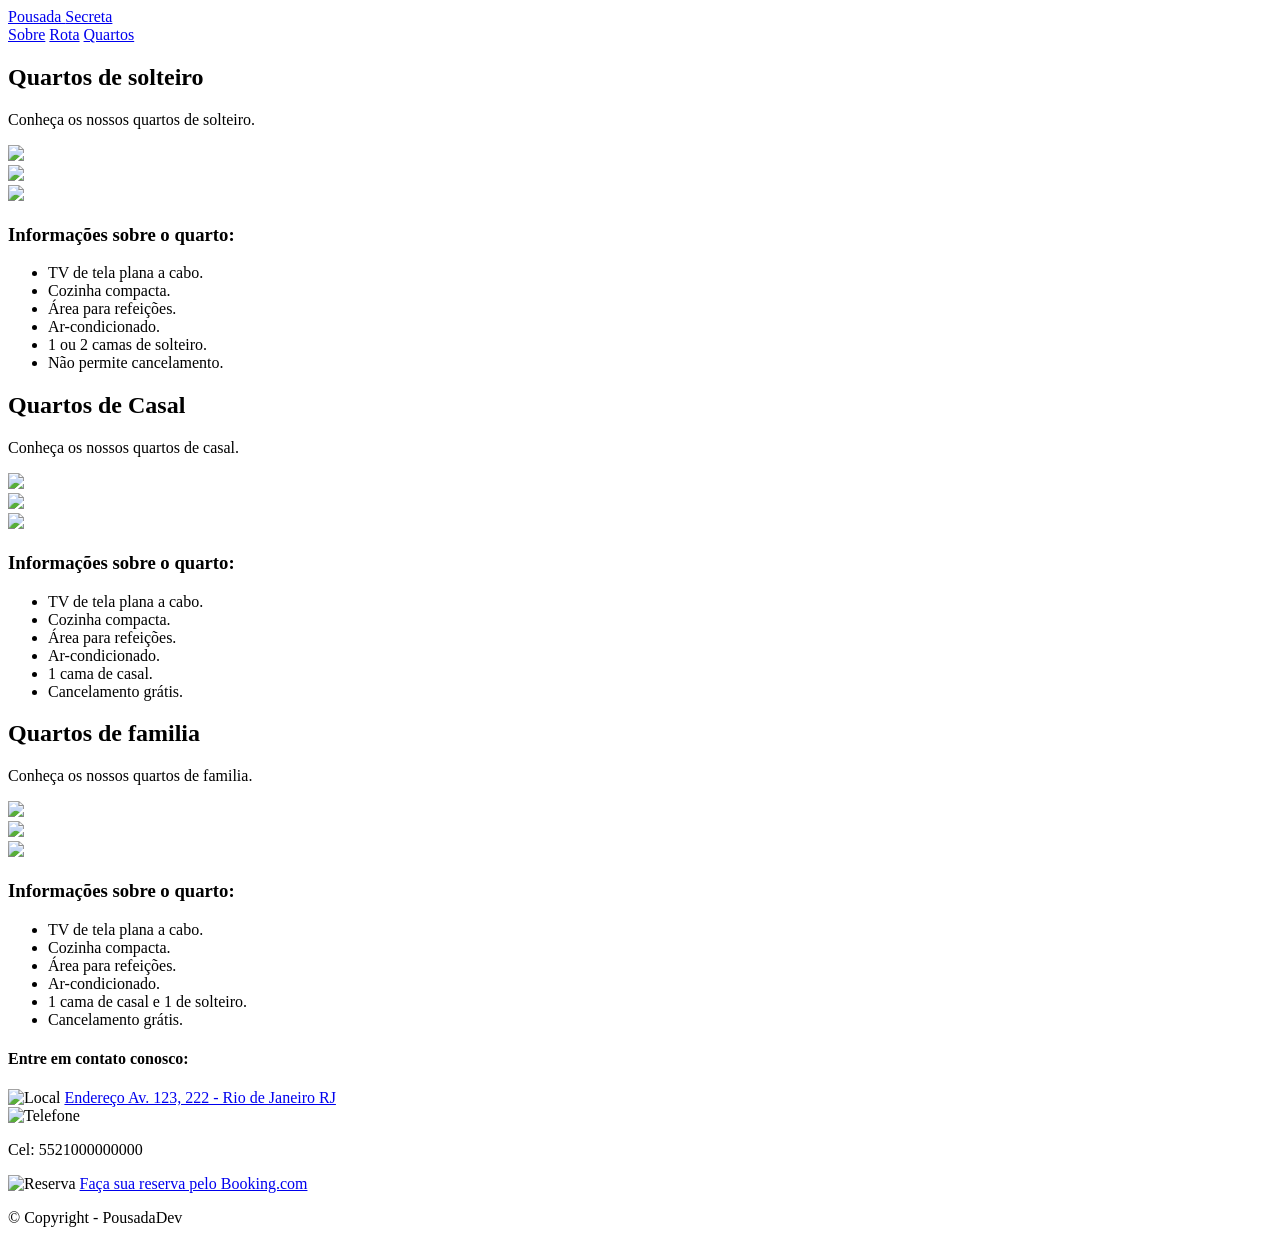
==== quartos.html @ 640b4a3e "Add files via upload" ====
<!DOCTYPE html>
<html lang="pt-br">
<head>
  <meta charset="UTF-8">
  <meta name="viewport" content="width=device-width, initial-scale=1.0">
  <link rel="stylesheet" href="CSS/estilo.css"> 
  <link rel="stylesheet" href="CSS/estilo-quartos.css"> 
  <link href="https://fonts.googleapis.com/css2?family=Source+Sans+Pro:ital,wght@0,200;0,300;0,400;0,600;0,700;0,900;1,200;1,300;1,400;1,600;1,700;1,900&display=swap" rel="stylesheet">
  <title>Quartos - Pousada Secreta</title>
</head>
<body>
  <div class="topo">
    <div class="topo-secao limite-secao">
        <div class="container-logotipo">
            <a class="link-pousada" href="index.html">Pousada <span>Secreta</span></a>
        </div>
        <div class="container-links">
            <a class="link-topo" href="Index.html#Sobre">Sobre</a>
            <a class="link-topo" href="Index.html#Rota">Rota</a>
            <a class="link-topo" href="quartos.html">Quartos</a>
        </div>
    </div>
  </div>
  <div class="conteudo-imagem-fundo"></div>
   <div class="conteudo2 Quartos" id="solteiro">
    <h2 class="titulo">Quartos de solteiro</h2>
    <p>Conheça os nossos quartos de solteiro.</p>
   </div>
   <div class="container-quartos">
    <div class="quarto"><img src="img/quarto-solteiro1.jpg"></div>
    <div class="quarto"><img src="img/quarto-solteiro2.jpg"></div>
    <div class="quarto"><img src="img/quarto-solteiro3.jpg"></div>
    </div>
    <div class="lista">
        <h3>Informações sobre o quarto:</h3>
        <ul>
            <li>TV de tela plana a cabo.</li>
            <li>Cozinha compacta.</li>
            <li>Área para refeições.</li>
            <li>Ar-condicionado.</li>
            <li>1 ou 2 camas de solteiro.</li>
            <li>Não permite cancelamento.</li>
        </ul>
    </div>
     <div class="conteudo2 Quartos" id="casal">
    <h2 class="titulo">Quartos de Casal</h2>
    <p>Conheça os nossos quartos de casal.</p>
   </div>
   <div class="container-quartos">
    <div class="quarto"><img src="img/quarto-casal1.jpg"></div>
    <div class="quarto"><img src="img/quarto-casal2.jpg"></div>
    <div class="quarto"><img src="img/quarto-casal3.jpg"></div>
    </div>
    <div class="lista">
        <h3>Informações sobre o quarto:</h3>
        <ul>
            <li>TV de tela plana a cabo.</li>
            <li>Cozinha compacta.</li>
            <li>Área para refeições.</li>
            <li>Ar-condicionado.</li>
            <li>1 cama de casal.</li>
            <li>Cancelamento grátis.</li>
        </ul>
    </div>
         <div class="conteudo2 Quartos" id="familia">
    <h2 class="titulo">Quartos de familia</h2>
    <p>Conheça os nossos quartos de familia.</p>
   </div>
   <div class="container-quartos">
    <div class="quarto"><img src="img/quarto-familia1.jpg"></div>
    <div class="quarto"><img src="img/quarto-familia2.jpg"></div>
    <div class="quarto"><img src="img/quarto-familia3.jpg"></div>
    </div>
    <div class="lista">
        <h3>Informações sobre o quarto:</h3>
        <ul>
            <li>TV de tela plana a cabo.</li>
            <li>Cozinha compacta.</li>
            <li>Área para refeições.</li>
            <li>Ar-condicionado.</li>
            <li>1 cama de casal e 1 de solteiro.</li>
            <li>Cancelamento grátis.</li>
        </ul>
    </div>
    <footer class="Rodape">
    <div class="rodape-conteudo">
        <div class="item-rodape">
            <h4>Entre em contato conosco:</h4>
        </div>

        <div class="item-rodape">
            <img src="img/icones/endereco.png" alt="Local">
            <a href="https://www.google.com..." target="_blank">Endereço Av. 123, 222 - Rio de Janeiro RJ</a>
        </div>

        <div class="item-rodape">
            <img src="img/icones/telefone.png" alt="Telefone">
            <p>Cel: 5521000000000</p>
        </div>

        <div class="item-rodape">
            <img src="img/icones/calendario.png" alt="Reserva">
            <a href="https://Booking.com">Faça sua reserva pelo Booking.com</a>
        </div>
    </div>

    <div class="linha-divisora"></div>

    <div class="copyright">
        <p>© Copyright - PousadaDev</p>
    </div>
</footer>
</body>
</html>
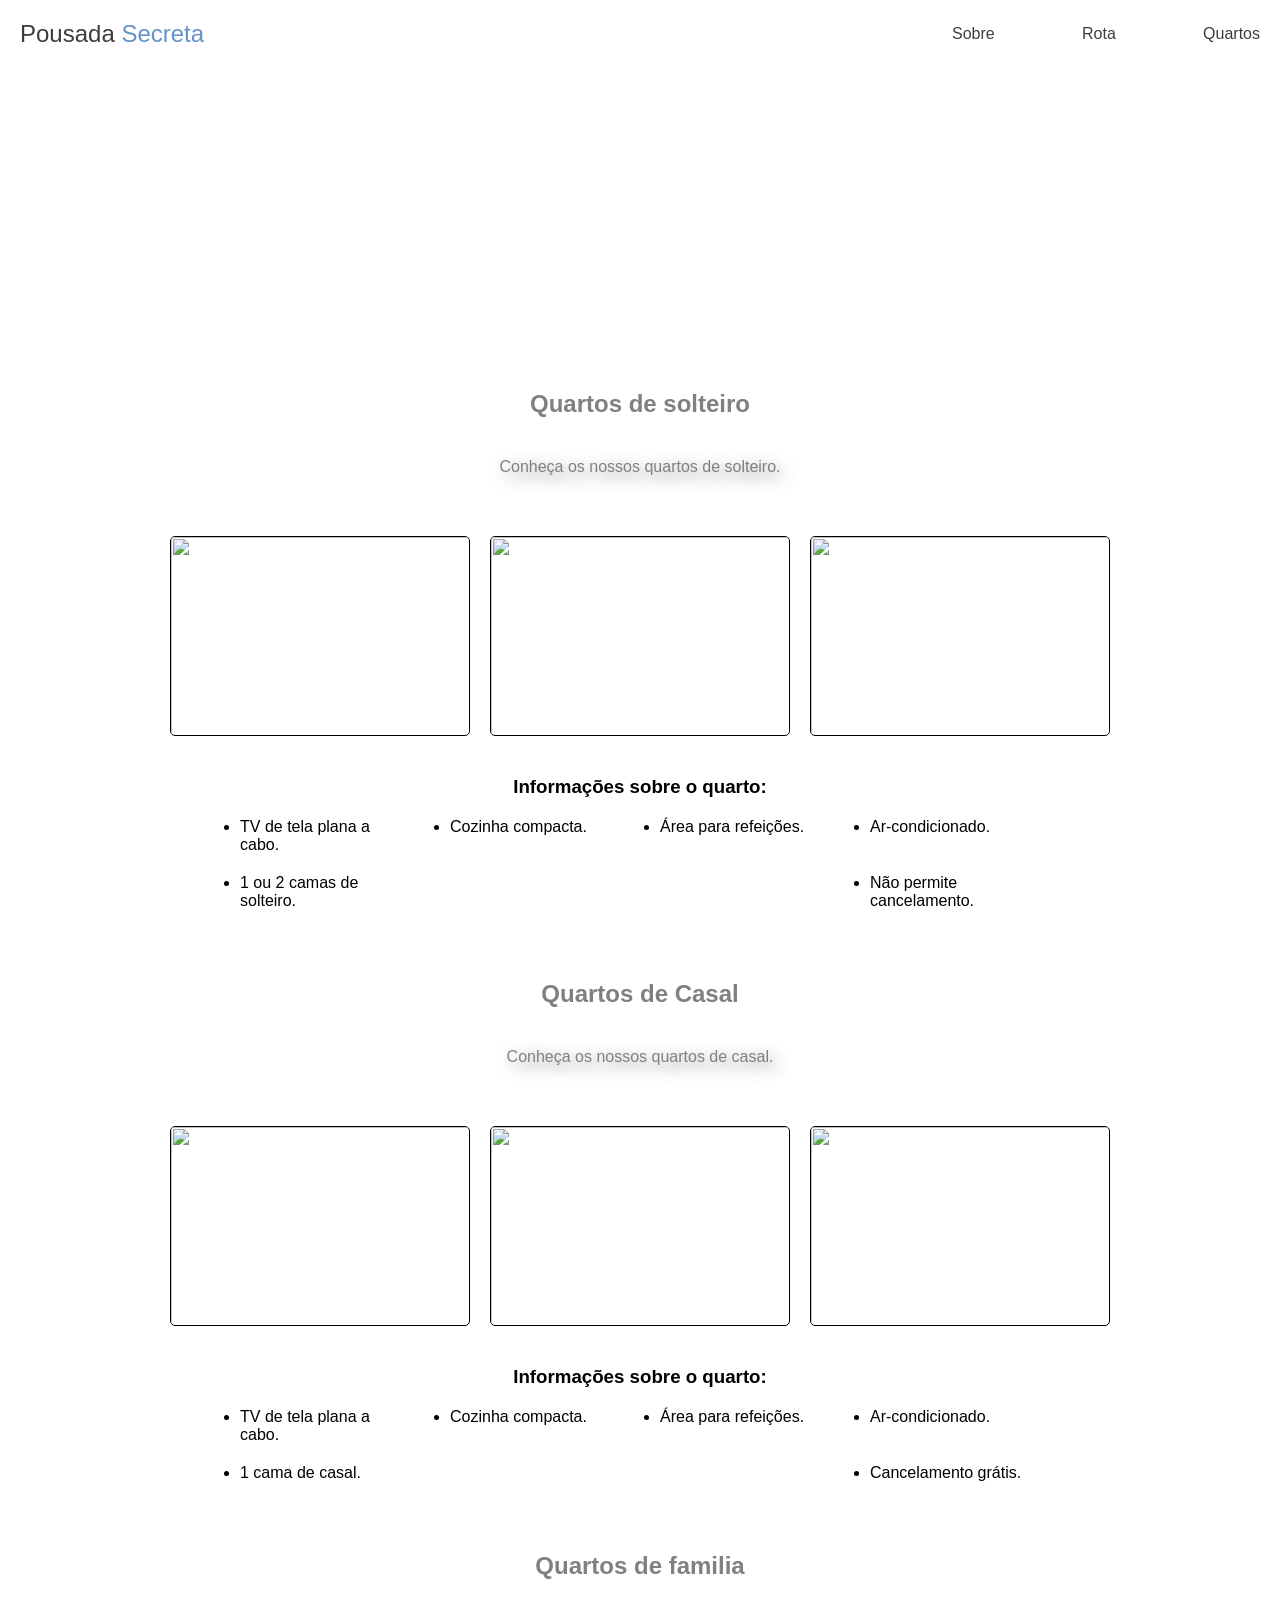
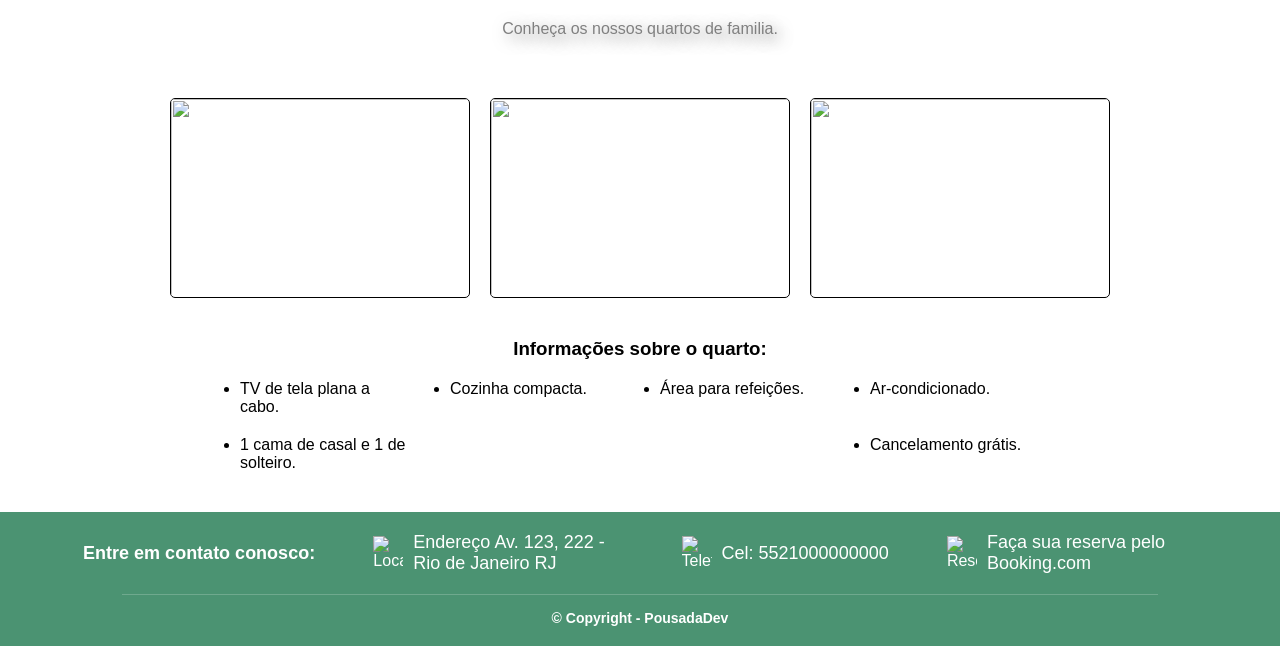
==== commit 26b8fb87: "Update quartos.html" ====
--- a/quartos.html
+++ b/quartos.html
@@ -3,8 +3,8 @@
 <head>
   <meta charset="UTF-8">
   <meta name="viewport" content="width=device-width, initial-scale=1.0">
-  <link rel="stylesheet" href="CSS/estilo.css"> 
-  <link rel="stylesheet" href="CSS/estilo-quartos.css"> 
+  <link rel="stylesheet" href="estilo.css"> 
+  <link rel="stylesheet" href="estilo-quartos.css"> 
   <link href="https://fonts.googleapis.com/css2?family=Source+Sans+Pro:ital,wght@0,200;0,300;0,400;0,600;0,700;0,900;1,200;1,300;1,400;1,600;1,700;1,900&display=swap" rel="stylesheet">
   <title>Quartos - Pousada Secreta</title>
 </head>
@@ -15,8 +15,8 @@
             <a class="link-pousada" href="index.html">Pousada <span>Secreta</span></a>
         </div>
         <div class="container-links">
-            <a class="link-topo" href="Index.html#Sobre">Sobre</a>
-            <a class="link-topo" href="Index.html#Rota">Rota</a>
+            <a class="link-topo" href="index.html#Sobre">Sobre</a>
+            <a class="link-topo" href="index.html#Rota">Rota</a>
             <a class="link-topo" href="quartos.html">Quartos</a>
         </div>
     </div>
@@ -111,4 +111,4 @@
     </div>
 </footer>
 </body>
-</html>+</html>
--- a/estilo.css
+++ b/estilo.css
@@ -0,0 +1,260 @@
+* {
+  font-family: 'Source Sans Pro', sans-serif;
+  margin: 0;
+ box-sizing: border-box;
+
+}
+.topo {
+    width: 100%;
+    position: fixed;
+    background-color: #fff;
+}
+
+.topo-secao {
+  display: flex;
+  align-items: center;
+  justify-content: space-between;
+  flex-wrap: wrap;
+  gap: 30px;
+  padding: 20px;
+  color: #3d3d3d;
+}
+
+.limite-secao {
+  width: 100%;
+  max-width: 1440px;
+  margin: 0 auto;
+}
+
+.container-logotipo {
+  flex: 1 0 60%;
+}
+
+.container-logotipo a {
+  font-size: 24px;
+  text-decoration: none;
+  color: #3d3d3d;
+}
+
+.container-logotipo span {
+  color: #6592c9;
+}
+
+.container-links {
+  flex: 1 0 150px;
+  display: flex;
+  justify-content: space-between;
+}
+
+.link-topo {
+  text-decoration: none;
+  color: #3d3d3d;
+}
+.conteudo {
+    background-image: url(../img/img-fundo.jpg);
+    width: 100%;
+    height: 100vh;
+    padding: 0 20px;
+    background-position: center;
+    background-size: cover;
+    text-align: center;
+
+  display: flex;
+  justify-content: center;
+  align-items: center;
+}
+
+.conteudo-pousada {
+    background-color: rgba(23, 109, 65, 0.5);
+    padding: 40px 50px;
+    border: 2px solid;
+    border-radius: 10px;
+    color: white;
+    justify-content: center;
+}
+
+.conteudo-pousada p {
+    font-size: 22px;
+}
+
+.conteudo2 {
+  padding: 30px;
+  text-align: center;
+  color: gray;
+  justify-content: column;
+  
+}
+
+.conteudo2 h1 {
+    margin-bottom: 20px;
+    text-shadow: 5px 5px 15px rgba(0,0,0,0.5);
+}
+
+.conteudo2 p {
+    margin-top: 10px;
+    text-shadow: 5px 5px 15px rgba(0,0,0,0.5);
+}
+
+.Quartos, .quarto img{
+    display: flex;
+    justify-content: center;
+    gap: 30px;
+}
+
+.quarto {
+    text-align: center;
+     display: flex;
+    flex-direction: column;  
+    align-items: center;     
+    text-align: center;
+}
+
+.quarto img{
+    width: 300px;
+    border: 1px solid black;
+    border-radius: 5px;
+}
+
+.linha{
+    width: 100%;
+    height: 3px;
+    background-color: #2e8b8b;
+    margin-top: 10px;
+}
+
+.quarto a {
+    text-decoration: none;
+    color: gray;         
+    font-weight: bold;
+    font-size: 20px;
+    margin-top: 5px;
+}
+
+.Rota {
+  text-align: center;
+  color: gray;
+  justify-content: column;
+}
+
+.Rota h1 {
+    padding-top: 40px;
+    margin-bottom: 15px;
+    margin-top: 15px;
+    text-shadow: 5px 5px 15px rgba(0,0,0,0.5);
+}
+
+.Rota p {
+    margin-top: 30px;
+    text-shadow: 5px 5px 15px rgba(0,0,0,0.5);
+    padding-bottom: 40px;
+}
+
+.rota2 {
+    width: 100%;
+    margin-top: 10px;
+    height: 500px; 
+}
+
+.Sobre h1, .Sobre > p {
+    margin-top: 5px;
+    margin-bottom: 10px;
+    padding-bottom: 10px;
+    text-shadow: 5px 5px 15px rgba(0,0,0,0.5);
+    text-align: center;
+    color: gray;
+}
+
+.sobre-pousada {
+    width: 100%;
+    display: flex;
+    flex-flow: row wrap;
+    justify-content: center;
+    gap: 40px;
+    padding: 20px;
+}
+
+.sobre-pousada > div {
+    display: flex;
+    align-items: flex-start;
+    justify-content: space-between;
+    gap: 15px;
+    text-align: left; 
+
+    min-width: 300px;
+    width: 45%;
+}
+
+.sobre-pousada h3 {
+    margin-top: 0;
+    color: #333;
+}
+
+.sobre-pousada p {
+    color: #666;
+    font-size: 14px;
+    line-height: 1.4;
+    text-shadow: none; 
+    text-align: left;
+}
+
+.sobre-pousada img {
+    width: 150px;
+    height: 100px;
+    object-fit: cover; 
+    border-radius: 5px;
+}
+
+.Rodape {
+    background-color: #4b9372; 
+    color: white;
+    padding: 20px 5%;
+    display: flex;
+    flex-direction: column; 
+    align-items: center;
+}
+
+.rodape-conteudo {
+    width: 100%;
+    display: flex;
+    justify-content: space-around; 
+    align-items: center;
+    flex-wrap: wrap;
+    gap: 20px;
+    padding-bottom: 20px;
+}
+
+.item-rodape {
+    display: flex;
+    align-items: center; 
+    gap: 10px;
+    max-width: 250px;
+}
+
+.item-rodape img {
+    width: 30px; 
+    height: auto;
+}
+
+.item-rodape a, .item-rodape p, .item-rodape h4 {
+    color: white;
+    text-decoration: none;
+    font-size: 18px;
+    margin: 0;
+}
+
+
+.linha-divisora {
+    width: 90%;
+    height: 1px;
+    background-color: rgba(255, 255, 255, 0.2); 
+    margin-bottom: 15px;
+}
+
+.copyright p {
+    font-size: 14px;
+    font-weight: bold;
+    margin: 0;
+}
+
+
+
--- a/estilo-quartos.css
+++ b/estilo-quartos.css
@@ -0,0 +1,170 @@
+* {
+  font-family: 'Source Sans Pro', sans-serif;
+  margin: 0;
+ box-sizing: border-box;
+
+}
+.topo {
+    width: 100%;
+    position: fixed;
+    background-color: #fff;
+}
+
+.topo-secao {
+  display: flex;
+  align-items: center;
+  justify-content: space-between;
+  flex-wrap: wrap;
+  gap: 30px;
+  padding: 20px;
+  color: #3d3d3d;
+}
+
+.limite-secao {
+  width: 100%;
+  max-width: 1440px;
+  margin: 0 auto;
+}
+
+.container-logotipo {
+  flex: 1 0 60%;
+}
+
+.container-logotipo a {
+  font-size: 24px;
+  text-decoration: none;
+  color: #3d3d3d;
+}
+
+.container-logotipo span {
+  color: #6592c9;
+}
+
+.container-links {
+  flex: 1 0 150px;
+  display: flex;
+  justify-content: space-between;
+}
+
+.link-topo {
+  text-decoration: none;
+  color: #3d3d3d;
+}
+
+.conteudo-imagem-fundo {
+    background-image: url(../img/img-fundo.jpg);
+    width: 100%;
+    height: 40vh;
+    padding: 0 10px;
+    background-position: top;
+    background-size: cover;
+}
+
+
+
+.Rodape {
+    background-color: #4b9372; 
+    color: white;
+    padding: 20px 5%;
+    display: flex;
+    flex-direction: column; 
+    align-items: center;
+}
+
+.rodape-conteudo {
+    width: 100%;
+    display: flex;
+    justify-content: space-around; 
+    align-items: center;
+    flex-wrap: wrap;
+    gap: 20px;
+    padding-bottom: 20px;
+}
+
+.item-rodape {
+    display: flex;
+    align-items: center; 
+    gap: 10px;
+    max-width: 250px;
+}
+
+.item-rodape img {
+    width: 30px; 
+    height: auto;
+}
+
+.item-rodape a, .item-rodape p, .item-rodape h4 {
+    color: white;
+    text-decoration: none;
+    font-size: 18px;
+    margin: 0;
+}
+
+
+.linha-divisora {
+    width: 90%;
+    height: 1px;
+    background-color: rgba(255, 255, 255, 0.2); 
+    margin-bottom: 15px;
+}
+
+.copyright p {
+    font-size: 14px;
+    font-weight: bold;
+    margin: 0;
+}
+
+.conteudo2 {
+    text-align: center;
+     display: flex;
+    flex-direction: column;  
+    align-items: center;     
+    text-align: center;
+}
+
+.container-quartos {
+  display: flex;
+  justify-content: center;
+  gap: 20px;
+  margin: 30px 0;
+  flex-wrap: wrap;
+}
+
+.quarto img {
+  width: 300px;
+  height: 200px;
+  object-fit: cover;
+}
+
+.lista {
+  text-align: center;
+  margin: 40px 0;
+}
+
+.lista h3 {
+  margin-bottom: 20px;
+}
+
+.lista ul {
+  display: grid;
+  grid-template-columns: repeat(4, 1fr);
+  gap: 20px 40px;
+  list-style: disc;
+  max-width: 800px;
+  margin: 0 auto;
+  padding: 0;
+}
+
+.lista li {
+  text-align: left;
+}
+
+.lista li:nth-child(5) {
+  grid-column: 1;
+}
+
+.lista li:nth-child(6) {
+  grid-column: 4;
+}
+
+
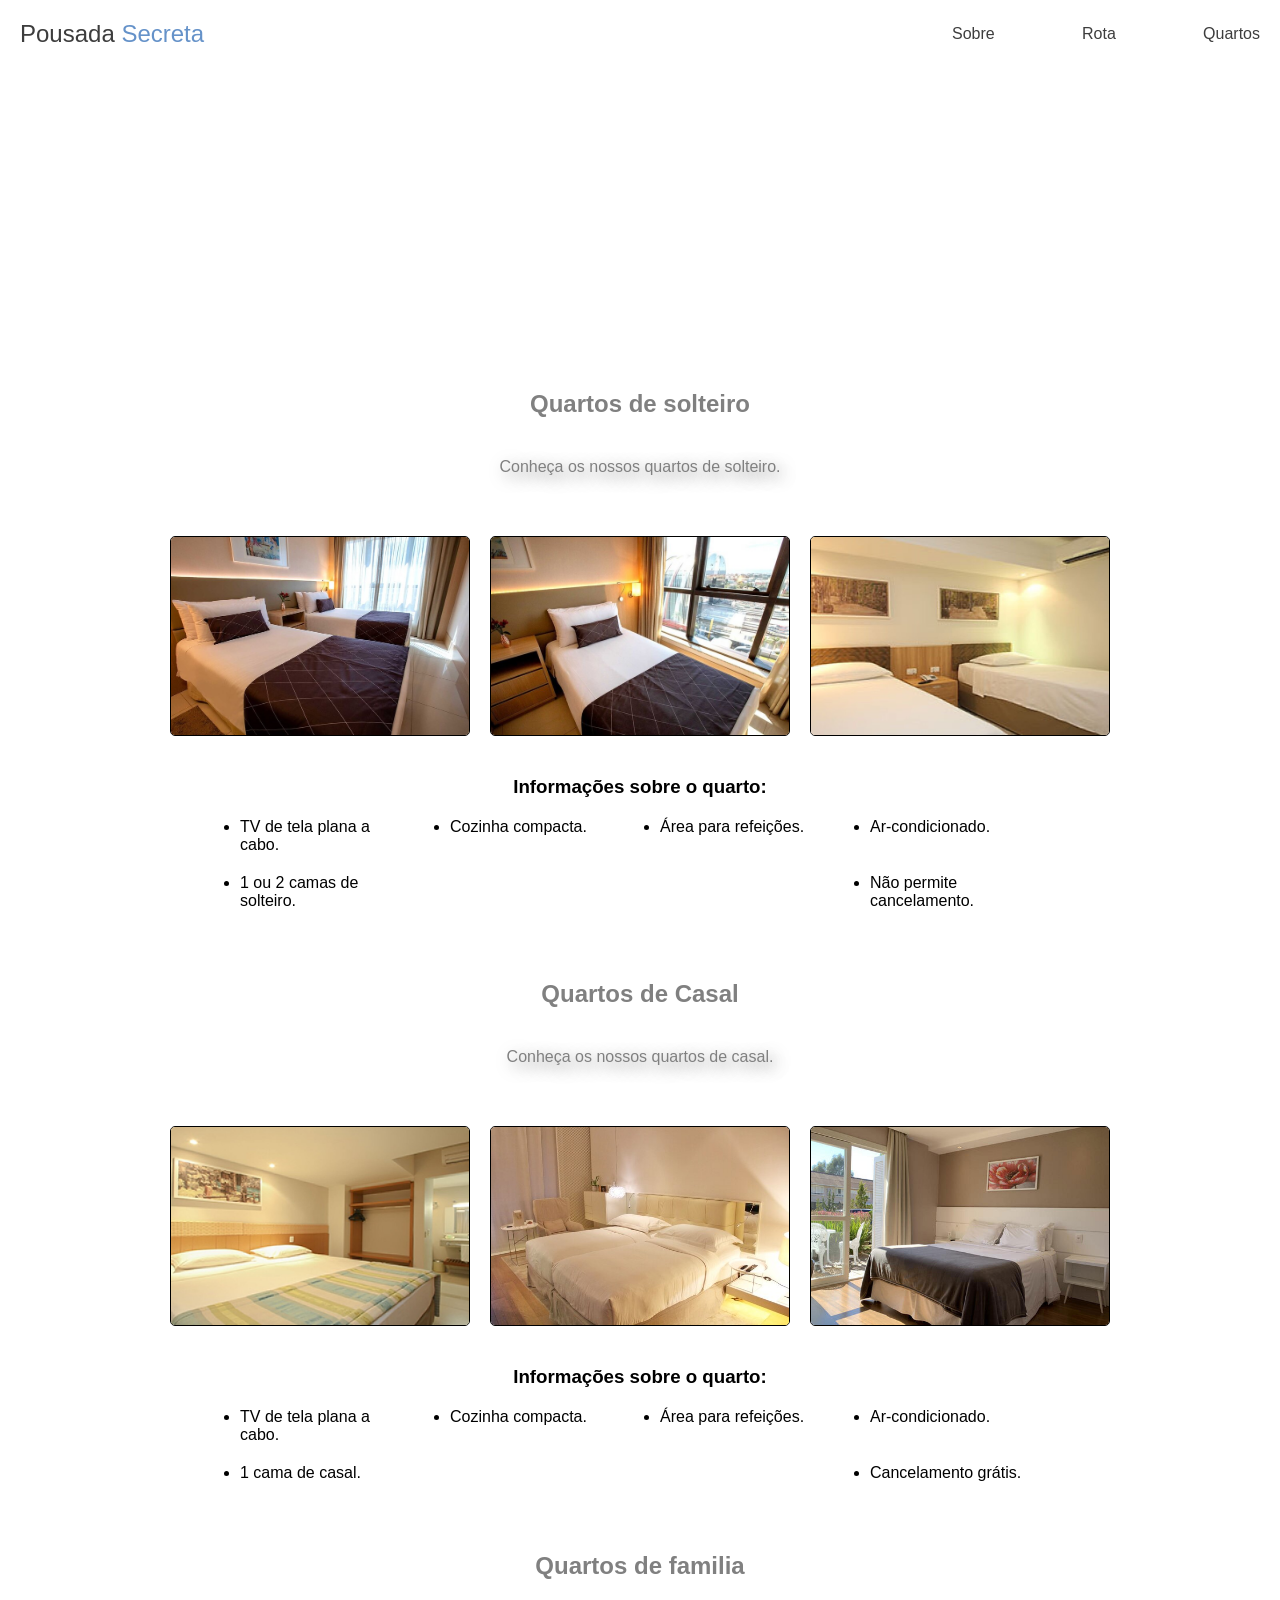
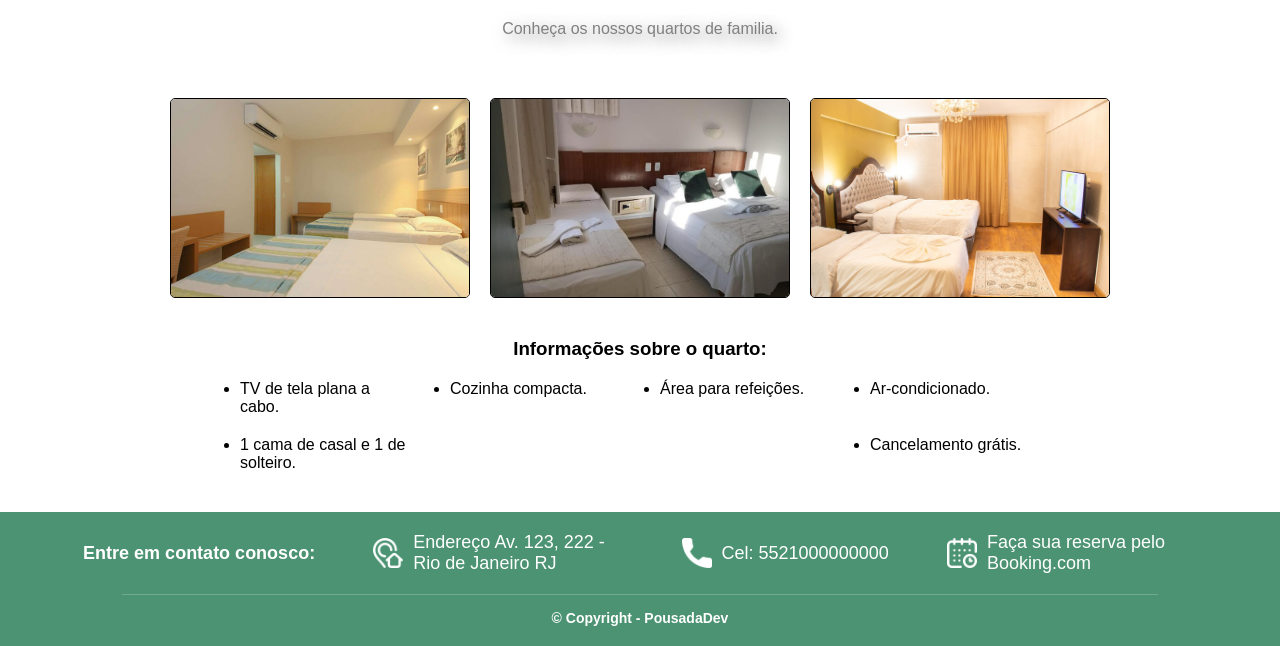
==== commit 977578a2: "Update quartos.html" ====
--- a/quartos.html
+++ b/quartos.html
@@ -27,9 +27,9 @@
     <p>Conheça os nossos quartos de solteiro.</p>
    </div>
    <div class="container-quartos">
-    <div class="quarto"><img src="img/quarto-solteiro1.jpg"></div>
-    <div class="quarto"><img src="img/quarto-solteiro2.jpg"></div>
-    <div class="quarto"><img src="img/quarto-solteiro3.jpg"></div>
+    <div class="quarto"><img src="quarto-solteiro1.jpg"></div>
+    <div class="quarto"><img src="quarto-solteiro2.jpg"></div>
+    <div class="quarto"><img src="quarto-solteiro3.jpg"></div>
     </div>
     <div class="lista">
         <h3>Informações sobre o quarto:</h3>
@@ -47,9 +47,9 @@
     <p>Conheça os nossos quartos de casal.</p>
    </div>
    <div class="container-quartos">
-    <div class="quarto"><img src="img/quarto-casal1.jpg"></div>
-    <div class="quarto"><img src="img/quarto-casal2.jpg"></div>
-    <div class="quarto"><img src="img/quarto-casal3.jpg"></div>
+    <div class="quarto"><img src="quarto-casal1.jpg"></div>
+    <div class="quarto"><img src="quarto-casal2.jpg"></div>
+    <div class="quarto"><img src="quarto-casal3.jpg"></div>
     </div>
     <div class="lista">
         <h3>Informações sobre o quarto:</h3>
@@ -67,9 +67,9 @@
     <p>Conheça os nossos quartos de familia.</p>
    </div>
    <div class="container-quartos">
-    <div class="quarto"><img src="img/quarto-familia1.jpg"></div>
-    <div class="quarto"><img src="img/quarto-familia2.jpg"></div>
-    <div class="quarto"><img src="img/quarto-familia3.jpg"></div>
+    <div class="quarto"><img src="quarto-familia1.jpg"></div>
+    <div class="quarto"><img src="quarto-familia2.jpg"></div>
+    <div class="quarto"><img src="quarto-familia3.jpg"></div>
     </div>
     <div class="lista">
         <h3>Informações sobre o quarto:</h3>
@@ -89,17 +89,17 @@
         </div>
 
         <div class="item-rodape">
-            <img src="img/icones/endereco.png" alt="Local">
+            <img src="endereco.png" alt="Local">
             <a href="https://www.google.com..." target="_blank">Endereço Av. 123, 222 - Rio de Janeiro RJ</a>
         </div>
 
         <div class="item-rodape">
-            <img src="img/icones/telefone.png" alt="Telefone">
+            <img src="telefone.png" alt="Telefone">
             <p>Cel: 5521000000000</p>
         </div>
 
         <div class="item-rodape">
-            <img src="img/icones/calendario.png" alt="Reserva">
+            <img src="calendario.png" alt="Reserva">
             <a href="https://Booking.com">Faça sua reserva pelo Booking.com</a>
         </div>
     </div>
